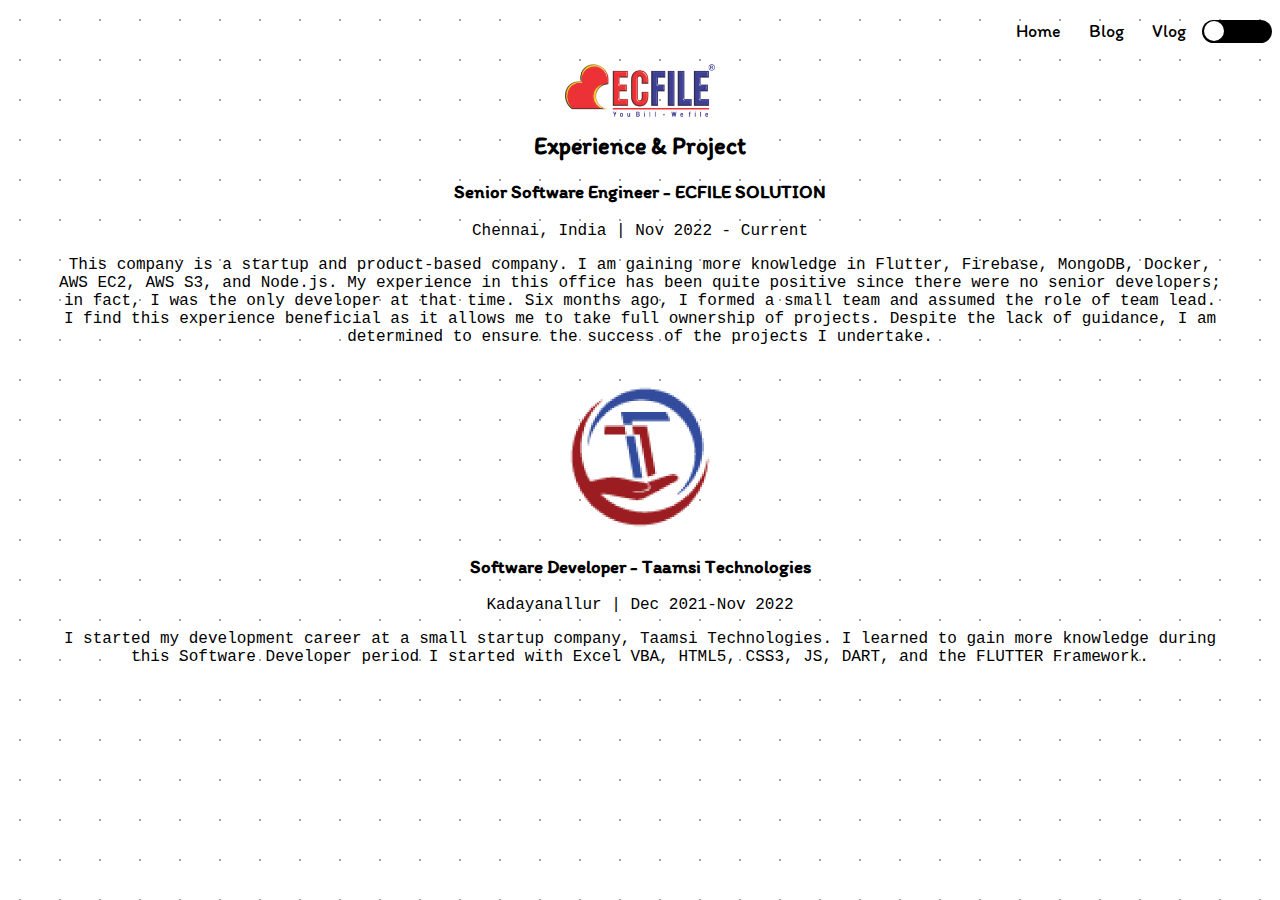
==== project.html @ 8858736e "full set-up finish, but still pending on project added" ====
<!DOCTYPE html>
<html lang="en">

<head>
    <meta charset="UTF-8">
    <meta name="viewport" content="width=device-width, initial-scale=1.0">
    <title>Experience & Project</title>
    <link rel="stylesheet" href="style.css" />
    <link rel="stylesheet" href="contact.css" />
    <!-- ******* -->
    <link href="https://fonts.googleapis.com/css2?family=Libre+Barcode+128+Text&display=swap" rel="stylesheet" />
    <link href="https://fonts.googleapis.com/css2?family=Itim&family=Jua&family=Libre+Barcode+128+Text&display=swap"
        rel="stylesheet" />
</head>

<body>
    <div class="starry-sky"></div>
    <!-- Todo: Menu here! -->
    <div id="menu">
        <ul id="menu-ul">
            <li class="menu-li"><a class="menu-a a-btn" href="index.html">Home</a></li>
            <li class="menu-li"><a class="menu-a a-btn" target="_blank"
                    href="https://medium.com/@myselfyousuff">Blog</a></li>
            <li class="menu-li"><a class="menu-a a-btn" target="_blank"
                    href="https://www.youtube.com/@myselfyousuff">Vlog</a>
            </li>
            <!-- <li class="menu-li"><a class="menu-a">Info</a></li> -->
            <li class="menu-li">
                <div id="outside-border">
                    <div id="round-ball"><a></a></div>
                </div>
            </li>
        </ul>
    </div>
    <section id="experience">
        <div class="container">
            <img src="assets/image/company/ecfile.png" alt="ecfile" style="width: 150px;">
            <h2 style="margin-top: 0px;">Experience & Project</h2>
            <div class="job">
                <h3>Senior Software Engineer - ECFILE SOLUTION</h3>
                <p>Chennai, India | Nov 2022 - Current</p>
                <p>
                    This company is a startup and product-based company. I am gaining more knowledge in Flutter,
                    Firebase, MongoDB, Docker, AWS EC2, AWS S3, and Node.js. My experience in this office has been quite
                    positive since there were no senior developers; in fact, I was the only developer at that time. Six
                    months ago, I formed a small team and assumed the role of team lead. I find this experience
                    beneficial as it allows me to take full ownership of projects. Despite the lack of guidance, I am
                    determined to ensure the success of the projects I undertake.
                </p>
            </div>
            <div class="space-height"></div>
            <img src="assets/image/company/taamsi.png" alt="taamsi" style="width: 150px;">
            <div class="job">
                <h3>Software Developer - Taamsi Technologies</h3>
                <p>Kadayanallur | Dec 2021-Nov 2022</p>
                <p>
                    I started my development career at a small startup company, Taamsi Technologies. I learned to gain
                    more knowledge during this Software Developer period I started with Excel VBA, HTML5, CSS3, JS,
                    DART, and
                    the FLUTTER Framework.
                </p>
            </div>
        </div>
    </section>
</body>
<script src="script.js"></script>

</html>
---- style.css ----
/* style.css */
:root {
  --black: #a0a0a0;
  --background-color: #fff; /* Default light background */
  --text-color: #000; /* Default text color */
  /* --background-image: url("assets/image/bg-white.png"); */
  --second-name-bg: url("assets/image/name-bg-black.png");
  --video-bg-glass-color: rgba(255, 255, 255, 0.5);
  --round-align-right: flex-start;
}

.dark-theme {
  --black: #585858;
  --background-color: #000; /* Dark background color */
  --text-color: #fff; /* Light text color */
  /* --background-image: url("assets/image/bg-black.png"); */
  --second-name-bg: url("assets/image/name-bg-white.png");
  --round-align-right: flex-end;
  --video-bg-glass-color: rgba(0, 0, 0, 0);
}

body {
  cursor: url("assets/image/cursor.png"), auto;
  background-image: radial-gradient(var(--black) 1px, transparent 0);
  background-size: 40px 40px;
  /* background-repeat: no-repeat; */
  background-color: var(--background-color);
  color: var(--text-color);
}

h2,
h3 {
  font-family: "Itim", cursive;
}

p {
  font-family: "Courier New", Courier, monospace;
}

#myVideo {
  display: none;
}

#hole-content {
  display: flex;
  flex-direction: column;
  align-items: center;
  padding: 10px;
}

#skill-image {
  height: 400px;
  align-items: center;
}
#skill-img {
  align-self: center;
}

#full-name {
  font-size: 60px;
  padding: 0px;
  font-family: "Itim", cursive;
}

#second-name {
  color: var(--background-color);
  padding: 0px 45px 0px 20px;
  margin: 0px;
  background-image: var(--second-name-bg);
  background-size: cover;
  background-repeat: no-repeat;
  background-position: center;
  display: inline-block;
}

#last-name {
  margin: 0px;
}

#profile {
  font-size: 50px;
  font-family: "Libre Barcode 128 Text", system-ui;
  text-align: end;
  font-weight: 100;
  margin: 0px;
}

#postcard {
  text-align: justify;
  font-family: "Courier New", Courier, monospace;
  line-height: 30px;
}

/*Todo --- This is for light theme button Icon --- */
#outside-border {
  display: flex;
  align-items: center; /* Align items vertically center */
  justify-content: var(
    --round-align-right
  ); /* Align items horizontally right */
  background-color: var(--text-color);
  border-radius: 40px;
  width: 70px;
  height: 23px;
}
#round-ball {
  background-color: var(--background-color);
  border: 0px;
  border-radius: 40px;
  width: 20px;
  height: 20px;
  margin: 0px 2px 0px 2px; /* Adjusted margin */
}
/*! --- Light theme button Icon end --- */

#menu-ul {
  list-style-type: none;
  margin: 0;
  padding: 0;
  text-align: end;
  font-size: 18px;
  font-family: "Itim", cursive;
}
.menu-li {
  display: inline-block;
  vertical-align: middle;
}
.menu-a {
  display: block;
  padding: 12px;
  color: var(--text-color);
}

#experience {
  padding: 0 50px;
}

.space-height {
  height: 10px;
}

.space-bottom-height {
  height: 50px;
}

/* Todo: Image scroll */
.scroll-container {
  white-space: nowrap;
  overflow-x: scroll; /* Enable horizontal scroll */
  width: 100%;
  position: relative;
  scrollbar-width: none; /* For Firefox */
}

.scroll-container::-webkit-scrollbar {
  display: none; /* For Chrome, Safari, and Edge */
}

.scroll-images {
  display: inline-block;
  animation: scroll 20s linear infinite;
}

.scroll-images img {
  height: 50px;
  width: auto;
  margin-right: 50px;
  margin-top: 20px;
}

@keyframes scroll {
  0% {
    transform: translateX(0);
  }
  100% {
    transform: translateX(-50%);
  } /* Adjust based on image width */
}

/* Todo: Button style */
.button {
  background-color: white;
  border: 2px solid #e7e7e7;
  border-radius: 30px;
  color: black;
  padding: 16px 32px;
  text-align: center;
  text-decoration: none;
  display: inline-block;
  font-size: 16px;
  margin: 4px 2px;
  transition-duration: 0.4s;
  cursor: pointer;
}

.button:hover {
  background-color: #e7e7e7;
}

.center-btn {
  text-align: center;
}

/* Todo: Media here. */
@media (min-width: 768px) {
  #hole-content {
    flex-direction: row;
    /* justify-content: space-between; */
    align-items: flex-start;
    padding: 70px 5%;
  }

  .space-width {
    width: 100px;
  }

  .space-height {
    height: 20px;
  }

  .space-bottom-height {
    height: 100px;
  }

  #experience {
    padding: 0 50px;
    text-align: center;
  }

  /* Todo: Image scroll */
  .scroll-images img {
    height: 80px; /* Set the height you want */
    width: auto; /* Maintain aspect ratio */
    margin-right: 80px; /* Space between images */
    margin-top: 0px;
    margin-bottom: 20px;
  }
}
---- contact.css ----
.container-contact {
  display: flex;
  flex-wrap: wrap;
  flex-direction: column-reverse;
  align-items: center;
  justify-content: center;
  padding-right: 40px;
}

.contact-section {
  font-size: 24px;
  margin-bottom: 10px;
  width: 100%;
}

.form-section {
  width: 90%;
}

.contact-section,
.form-section {
  padding: 20px;
  border-radius: 8px;
}

.contact-buttons,
.social-buttons {
  display: flex;
  flex-wrap: wrap;
  gap: 10px;
}

.contact-btn,
.social-btn {
  background-color: black;
  color: white;
  padding: 10px 20px;
  border: none;
  border-radius: 5px;
  cursor: pointer;
  display: flex;
  align-items: center;
  gap: 10px;
}

.social-media {
  margin-top: 30px;
}

.social-media {
  margin-bottom: 10px;
}

.form-section {
  color: white;
  background-color: #666;
  padding: 30px;
  border-radius: 15px;
  /* width: 300px; */
}

form {
  display: flex;
  flex-direction: column;
  gap: 15px;
}

input,
select,
button {
  padding: 10px;
  border-radius: 5px;
  border: none;
  font-size: 16px;
}

input:focus,
select:focus,
button:focus {
  outline: none;
}

button {
  background-color: black;
  color: white;
  cursor: pointer;
}

.phone-input {
  display: flex;
}

.phone-input input[type="text"] {
  width: 50px;
  text-align: center;
}

.phone-input input[type="tel"] {
  width: 100%;
}

.a-btn {
  color: inherit;
  text-decoration: none;
}

@media (min-width: 860px) {
  .container-contact {
    display: flex;
    flex-wrap: nowrap;
    flex-direction: row;
    align-items: center;
    justify-content: center;
  }

  .contact-section {
    font-size: 24px;
    width: 60%;
  }

  .form-section {
    width: 20%;
  }
}
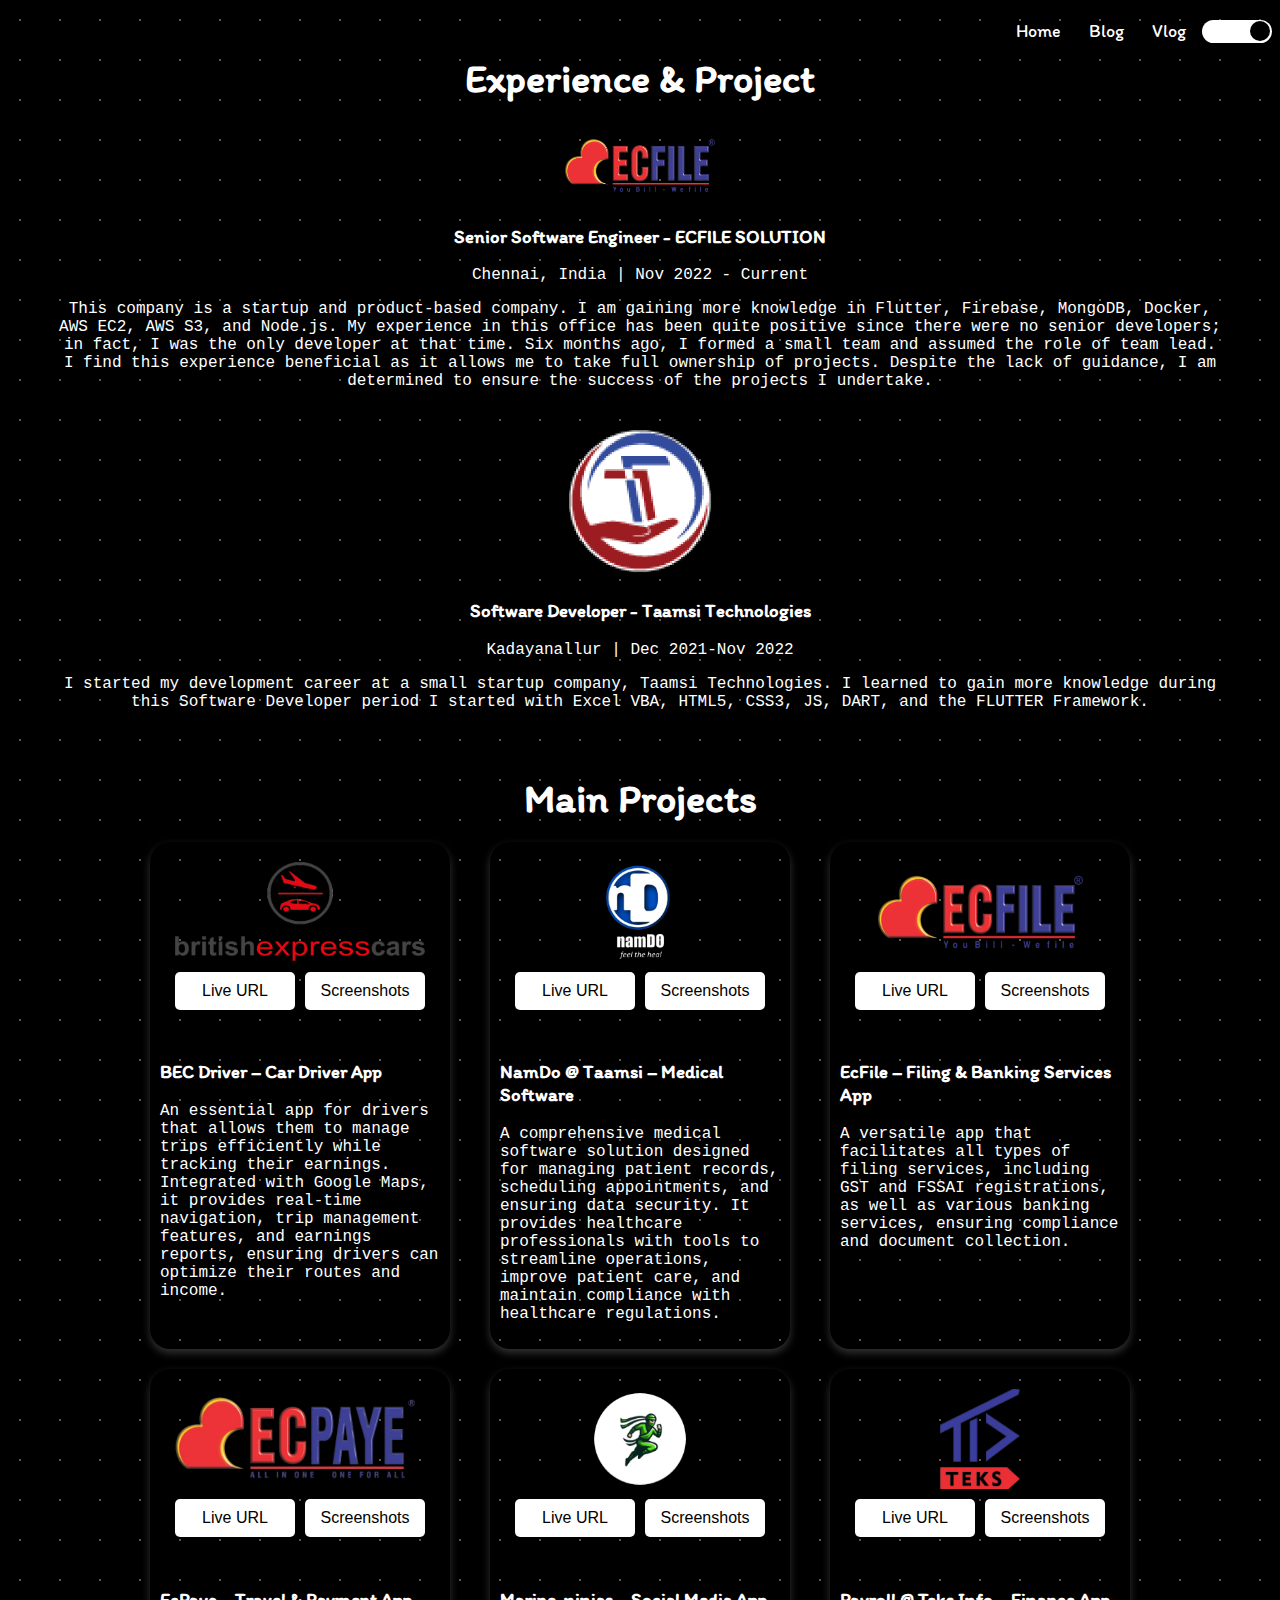
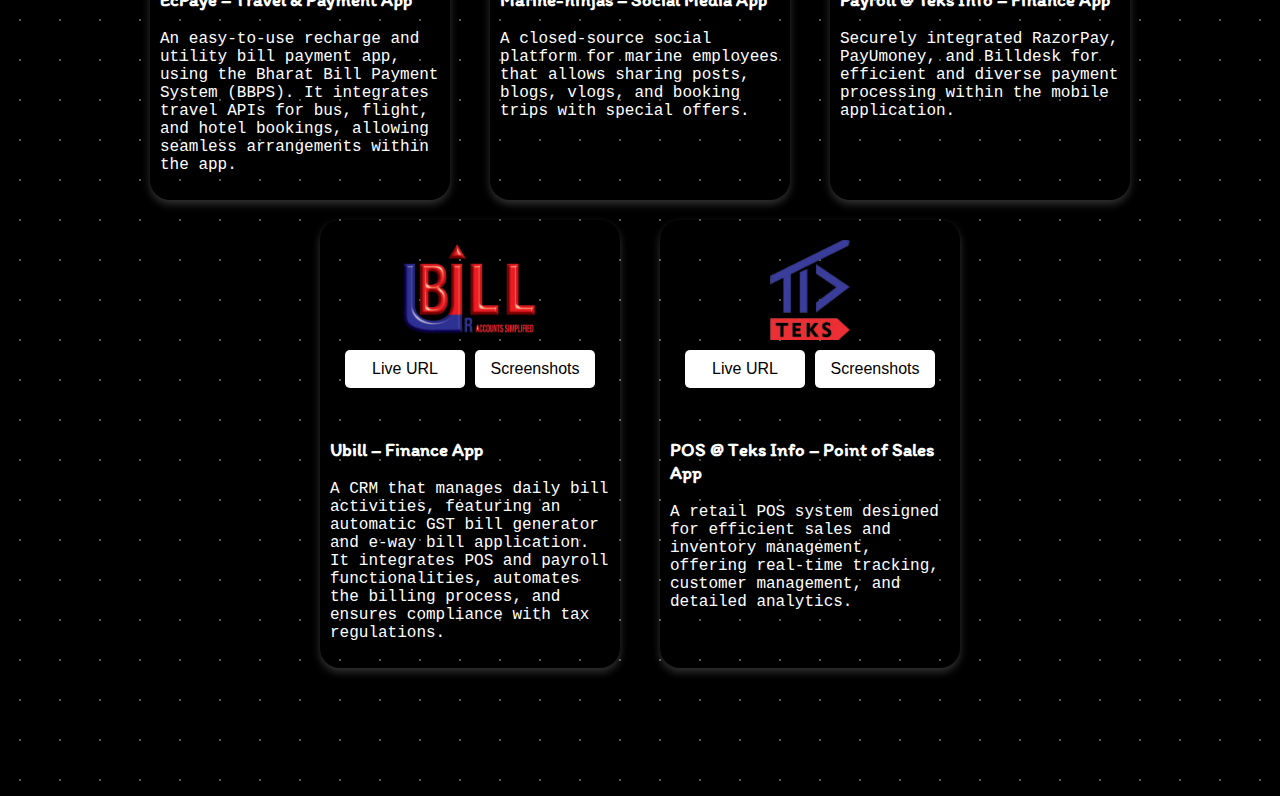
==== commit 4cced821: "project updated" ====
--- a/project.html
+++ b/project.html
@@ -14,7 +14,6 @@
 </head>
 
 <body>
-    <div class="starry-sky"></div>
     <!-- Todo: Menu here! -->
     <div id="menu">
         <ul id="menu-ul">
@@ -34,8 +33,8 @@
     </div>
     <section id="experience">
         <div class="container">
+            <h1 style="margin-top: 0px; text-align: center;">Experience & Project</h1>
             <img src="assets/image/company/ecfile.png" alt="ecfile" style="width: 150px;">
-            <h2 style="margin-top: 0px;">Experience & Project</h2>
             <div class="job">
                 <h3>Senior Software Engineer - ECFILE SOLUTION</h3>
                 <p>Chennai, India | Nov 2022 - Current</p>
@@ -62,6 +61,130 @@
             </div>
         </div>
     </section>
+    <section id="projects">
+        <h1>Main Projects</h1>
+        <div class="container">
+            <div class="project">
+                <div class="card-img">
+                    <img src="assets/image/company/bec.png" alt="British Express Cars (BEC)">
+                    <div class="card-btn">
+                        <a href="" class="a-btn"><button>Live URL</button></a>
+                        <a href="" class="a-btn"><button>Screenshots</button></a>
+                    </div>
+                </div>
+                <div class="project-info">
+                    <h3>BEC Driver – Car Driver App</h3>
+                    <p>An essential app for drivers that allows them to manage trips efficiently while tracking their
+                        earnings. Integrated with Google Maps, it provides real-time navigation, trip management
+                        features, and earnings reports, ensuring drivers can optimize their routes and income.</p>
+                </div>
+            </div>
+            <div class="project">
+                <div class="card-img">
+                    <img src="assets/image/company/namdo.png" alt="NamDo – Medical Software">
+                    <div class="card-btn">
+                        <a href="" class="a-btn"><button>Live URL</button></a>
+                        <a href="" class="a-btn"><button>Screenshots</button></a>
+                    </div>
+                </div>
+                <div class="project-info">
+                    <h3>NamDo @ Taamsi – Medical Software</h3>
+                    <p>A comprehensive medical software solution designed for managing patient records, scheduling
+                        appointments, and ensuring data security. It provides healthcare professionals with tools to
+                        streamline operations, improve patient care, and maintain compliance with healthcare
+                        regulations.</p>
+                </div>
+            </div>
+            <div class="project">
+                <div class="card-img">
+                    <img src="assets/image/company/ecfile.png" alt="EcFile – Filing & Banking Services App">
+                    <div class="card-btn">
+                        <a href="" class="a-btn"><button>Live URL</button></a>
+                        <a href="" class="a-btn"><button>Screenshots</button></a>
+                    </div>
+                </div>
+                <div class="project-info">
+                    <h3>EcFile – Filing & Banking Services App</h3>
+                    <p>A versatile app that facilitates all types of filing services, including GST and FSSAI
+                        registrations, as well as various banking services, ensuring compliance and document collection.
+                    </p>
+                </div>
+            </div>
+            <div class="project">
+                <div class="card-img">
+                    <img src="assets/image/company/ecpaye.png" alt="EcPaye – Travel & Payment App">
+                    <div class="card-btn">
+                        <a href="" class="a-btn"><button>Live URL</button></a>
+                        <a href="" class="a-btn"><button>Screenshots</button></a>
+                    </div>
+                </div>
+                <div class="project-info">
+                    <h3>EcPaye – Travel & Payment App</h3>
+                    <p>An easy-to-use recharge and utility bill payment app, using the Bharat Bill Payment System
+                        (BBPS). It integrates travel APIs for bus, flight, and hotel bookings, allowing seamless
+                        arrangements within the app.</p>
+                </div>
+            </div>
+            <div class="project">
+                <div class="card-img">
+                    <img src="assets/image/company/marine-ninjas.png" alt="Marine-ninjas – Social Media App">
+                    <div class="card-btn">
+                        <a href="" class="a-btn"><button>Live URL</button></a>
+                        <a href="" class="a-btn"><button>Screenshots</button></a>
+                    </div>
+                </div>
+                <div class="project-info">
+                    <h3>Marine-ninjas – Social Media App</h3>
+                    <p>A closed-source social platform for marine employees that allows sharing posts, blogs, vlogs, and
+                        booking trips with special offers.</p>
+                </div>
+            </div>
+            <div class="project">
+                <div class="card-img">
+                    <img src="assets/image/company/taks-info.png" alt="Payroll – Finance App">
+                    <div class="card-btn">
+                        <a href="" class="a-btn"><button>Live URL</button></a>
+                        <a href="" class="a-btn"><button>Screenshots</button></a>
+                    </div>
+                </div>
+                <div class="project-info">
+                    <h3>Payroll @ Teks Info – Finance App</h3>
+                    <p>Securely integrated RazorPay, PayUmoney, and Billdesk for efficient and diverse payment
+                        processing within the mobile application.</p>
+                </div>
+            </div>
+            <div class="project">
+                <div class="card-img">
+                    <img src="assets/image/company/ubill.png" alt="Ubill – Finance App">
+                    <div class="card-btn">
+                        <a href="" class="a-btn"><button>Live URL</button></a>
+                        <a href="" class="a-btn"><button>Screenshots</button></a>
+                    </div>
+                </div>
+                <div class="project-info">
+                    <h3>Ubill – Finance App</h3>
+                    <p>A CRM that manages daily bill activities, featuring an automatic GST bill generator and e-way
+                        bill application. It integrates POS and payroll functionalities, automates the billing process,
+                        and ensures compliance with tax regulations.</p>
+                </div>
+            </div>
+            <div class="project">
+                <div class="card-img">
+                    <img src="assets/image/company/taks-info.png" alt="POS – Point of Sales App">
+                    <div class="card-btn">
+                        <a href="" class="a-btn"><button>Live URL</button></a>
+                        <a href="" class="a-btn"><button>Screenshots</button></a>
+                    </div>
+                </div>
+                <div class="project-info">
+                    <h3>POS  @ Teks Info – Point of Sales App</h3>
+                    <p>A retail POS system designed for efficient sales and inventory management, offering real-time
+                        tracking, customer management, and detailed analytics.</p>
+                </div>
+            </div>
+        </div>
+    </section>
+    <div class="space-bottom-height"></div>
 </body>
 <script src="script.js"></script>
 
--- a/style.css
+++ b/style.css
@@ -1,22 +1,24 @@
 /* style.css */
 :root {
+  --black: #585858;
+  --background-color: #000; /* Dark background color */
+  --text-color: #fff; /* Light text color */
+  --background-border: rgba(255, 255, 255, 0.2);
+  /* --background-image: url("assets/image/bg-black.png"); */
+  --second-name-bg: url("assets/image/name-bg-white.png");
+  --round-align-right: flex-end;
+  --video-bg-glass-color: rgba(0, 0, 0, 0);
+}
+
+.light-theme {
   --black: #a0a0a0;
   --background-color: #fff; /* Default light background */
   --text-color: #000; /* Default text color */
+  --background-border: rgba(0, 0, 0, 0.2);
   /* --background-image: url("assets/image/bg-white.png"); */
   --second-name-bg: url("assets/image/name-bg-black.png");
   --video-bg-glass-color: rgba(255, 255, 255, 0.5);
   --round-align-right: flex-start;
-}
-
-.dark-theme {
-  --black: #585858;
-  --background-color: #000; /* Dark background color */
-  --text-color: #fff; /* Light text color */
-  /* --background-image: url("assets/image/bg-black.png"); */
-  --second-name-bg: url("assets/image/name-bg-white.png");
-  --round-align-right: flex-end;
-  --video-bg-glass-color: rgba(0, 0, 0, 0);
 }
 
 body {
@@ -28,6 +30,11 @@
   color: var(--text-color);
 }
 
+h1 {
+  font-size: 2.5rem;
+}
+
+h1,
 h2,
 h3 {
   font-family: "Itim", cursive;
@@ -166,6 +173,91 @@
   width: auto;
   margin-right: 50px;
   margin-top: 20px;
+}
+
+#projects {
+  padding: 20px;
+}
+
+#projects h1 {
+  margin-bottom: 20px;
+  text-align: center;
+  color: var(--text-dark); /* Text color for header */
+}
+
+#projects .container {
+  display: flex;
+  flex-wrap: wrap;
+  justify-content: center;
+  gap: 20px; /* Space between projects */
+}
+
+.project {
+  background-color: rgba(0, 0, 0, 0);
+  border-radius: 20px;
+  box-shadow: 0 4px 8px var(--background-border);
+  max-width: 300px; /* Limit width for better responsiveness */
+  flex: 1 1 300px; /* Responsive flex-basis */
+  margin: 0 10px; /* Margin for all sides */
+  transition: transform 0.2s; /* Smooth scaling effect */
+}
+
+.project:hover {
+  transform: scale(1.05); /* Scale effect on hover */
+}
+
+.card-img {
+  margin: 10px;
+  padding: 10px;
+  height: 150px;
+  display: flex;
+  flex-direction: column;
+  align-items: center; /* Center the image */
+}
+
+#projects img {
+  width: 250px; /* Set a fixed width */
+  height: 100px; /* Set a fixed height */
+  object-fit: contain; /* Cover to fill the space while preserving aspect ratio */
+}
+
+.card-btn {
+  display: flex;
+  justify-content: space-between; /* Evenly space buttons */
+  margin-top: 10px;
+  width: 100%; /* Ensure the buttons use the full width of the container */
+}
+
+.card-btn .a-btn {
+  flex: 1; /* Allow buttons to take equal space */
+  margin: 0 5px; /* Small margin between buttons */
+}
+
+.card-btn .a-btn button {
+  background-color: var(--text-color); /* Primary color */
+  color: var(--background-color); /* Text color */
+  border: none; /* Remove default border */
+  border-radius: 5px; /* Rounded corners */
+  padding: 10px; /* Add padding */
+  font-size: 16px; /* Increase font size */
+  cursor: pointer; /* Pointer cursor */
+  transition: background-color 0.3s, transform 0.2s; /* Smooth transitions */
+  width: 100%; /* Full width */
+}
+
+.card-btn .a-btn button:hover {
+  background-color: gray; /* Darker shade on hover */
+  transform: translateY(-2px); /* Slight lift effect */
+}
+
+.card-btn .a-btn button:focus {
+  outline: none; /* Remove focus outline */
+  box-shadow: 0 0 0 2px var(--background-border); /* Custom focus outline */
+}
+
+.project-info {
+  padding: 10px;
+  color: var(--text-dark); /* Text color for project info */
 }
 
 @keyframes scroll {
@@ -205,13 +297,16 @@
 @media (min-width: 768px) {
   #hole-content {
     flex-direction: row;
-    /* justify-content: space-between; */
-    align-items: flex-start;
     padding: 70px 5%;
   }
 
+  #content {
+    min-width: 550px;
+    max-width: 1200px;
+  }
+
   .space-width {
-    width: 100px;
+    width: 20px;
   }
 
   .space-height {
@@ -235,4 +330,12 @@
     margin-top: 0px;
     margin-bottom: 20px;
   }
-}
+  /* Todo: Project screen */
+  #projects .container {
+    flex-direction: row;
+  }
+
+  .project {
+    flex: 1 1 calc(50% - 40px); /* Two projects per row with gap */
+  }
+}
